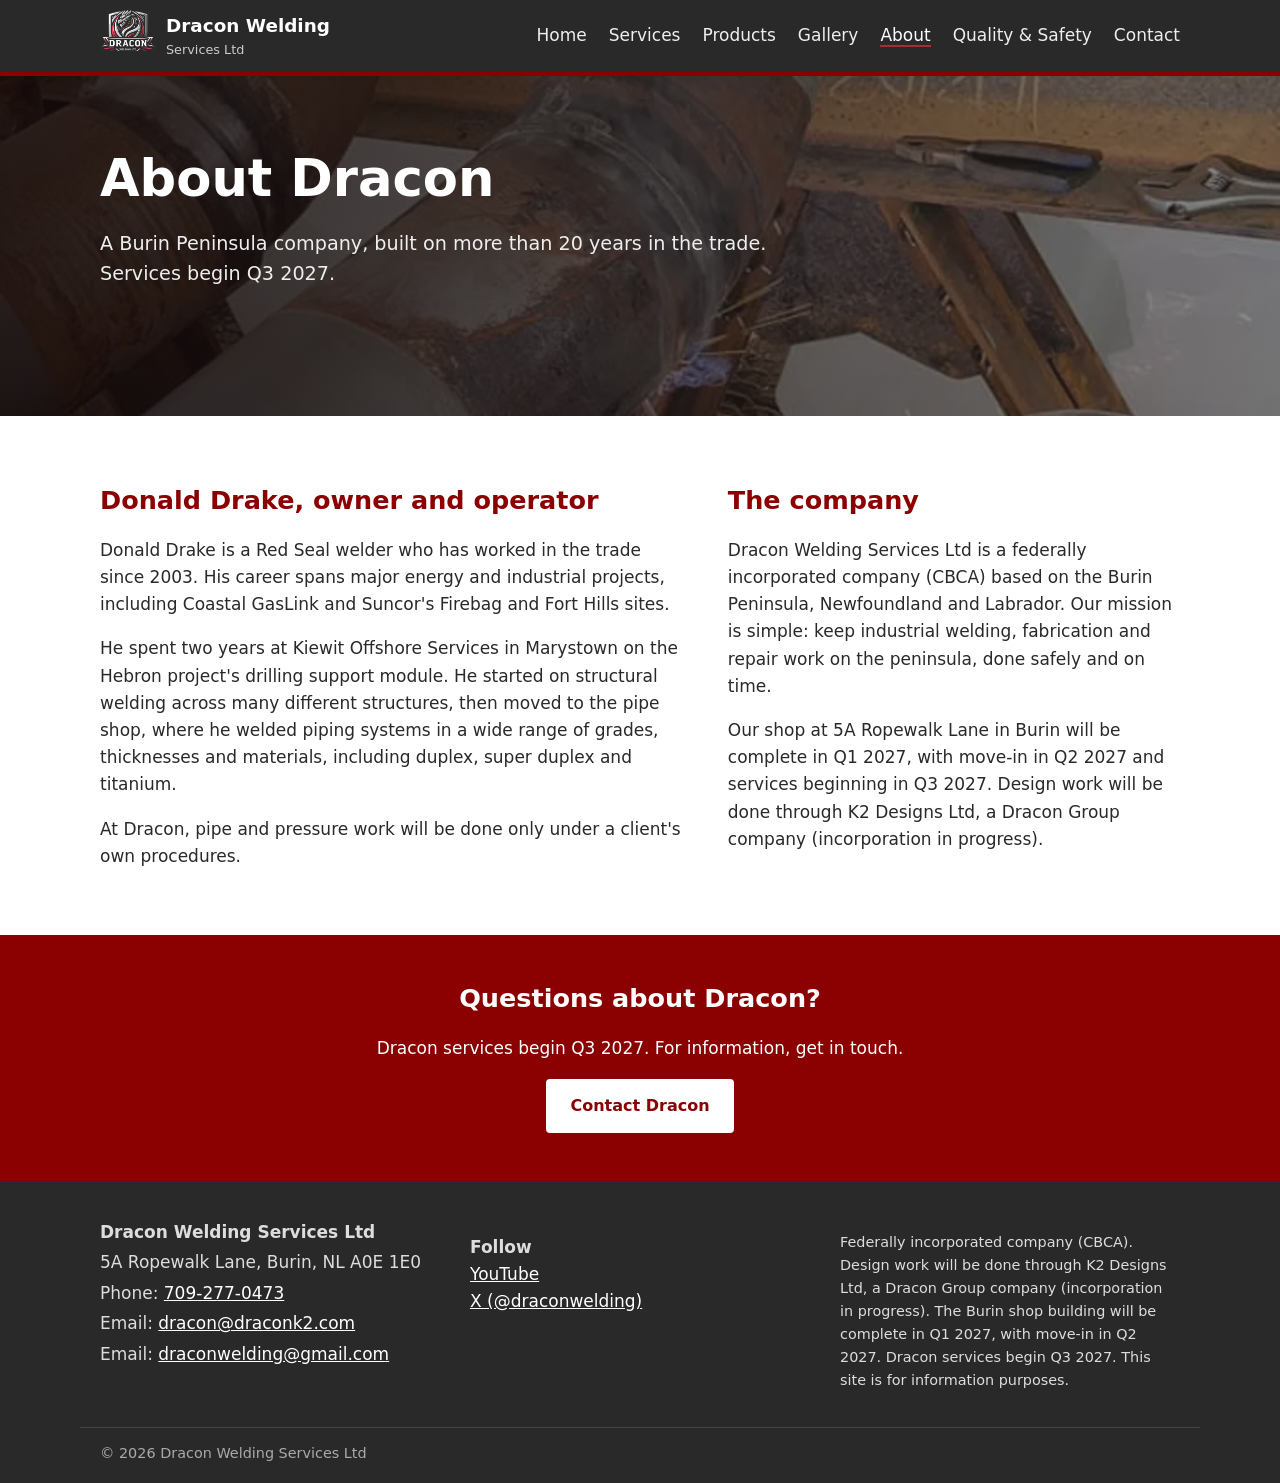
==== about.html @ 62e4a79d "Add the Dracon Welding Services website at the repository root. Place the reviewed static site files" ====
<!doctype html><html lang="en-CA"><head><meta charset="utf-8"><meta name="viewport" content="width=device-width,initial-scale=1">
<title>About Donald Drake | Dracon Welding Services Ltd</title><meta name="description" content="Dracon Welding Services Ltd is owned and operated by Donald Drake, a Red Seal welder with 20+ years of oil and gas, offshore and industrial experience."><link rel="canonical" href="https://draconk2.com/about.html">
<meta property="og:type" content="website"><meta property="og:site_name" content="Dracon Welding Services Ltd"><meta property="og:title" content="About Donald Drake | Dracon Welding Services Ltd"><meta property="og:description" content="Dracon Welding Services Ltd is owned and operated by Donald Drake, a Red Seal welder with 20+ years of oil and gas, offshore and industrial experience."><meta property="og:url" content="https://draconk2.com/about.html"><meta property="og:image" content="https://draconk2.com/assets/og-image.png"><meta name="twitter:card" content="summary_large_image">
<link rel="icon" href="favicon.ico" sizes="any"><link rel="icon" type="image/png" sizes="32x32" href="favicon-32.png"><link rel="apple-touch-icon" href="apple-touch-icon.png"><meta name="theme-color" content="#8b0000">
<link rel="stylesheet" href="assets/style.css"></head><body>
<a class="skip" href="#main">Skip to content</a>
<header class="site"><div class="wrap hdr"><a class="brand" href="index.html"><img src="assets/dracon-logo.png" alt="Dracon Welding Services logo" width="56" height="53"><span>Dracon Welding<small>Services Ltd</small></span></a>
<button class="menu" aria-expanded="false" aria-controls="nav">Menu</button><nav id="nav"><a href="index.html">Home</a><a href="services.html">Services</a><a href="products.html">Products</a><a href="gallery.html">Gallery</a><a href="about.html" aria-current="page">About</a><a href="quality-safety.html">Quality &amp; Safety</a><a href="contact.html">Contact</a></nav></div></header>
<main id="main"><section class="hero photo" style="background-image:linear-gradient(90deg,rgba(20,10,10,.88),rgba(41,41,41,.55)),url(assets/img/hero-about.webp)"><div class="wrap"><h1>About Dracon</h1><p class="lead">A Burin Peninsula company, built on more than 20 years in the trade. Services begin Q3 2027.</p></div></section><section class="wrap split"><div><h2>Donald Drake, owner and operator</h2>
<p>Donald Drake is a Red Seal welder who has worked in the trade since 2003. His career spans major energy and industrial projects, including Coastal GasLink and Suncor's Firebag and Fort Hills sites.</p>
<p>He spent two years at Kiewit Offshore Services in Marystown on the Hebron project's drilling support module. He started on structural welding across many different structures, then moved to the pipe shop, where he welded piping systems in a wide range of grades, thicknesses and materials, including duplex, super duplex and titanium.</p>
<p>At Dracon, pipe and pressure work will be done only under a client's own procedures.</p></div>
<div><h2>The company</h2><p>Dracon Welding Services Ltd is a federally incorporated company (CBCA) based on the Burin Peninsula, Newfoundland and Labrador. Our mission is simple: keep industrial welding, fabrication and repair work on the peninsula, done safely and on time.</p>
<p>Our shop at 5A Ropewalk Lane in Burin will be complete in Q1 2027, with move-in in Q2 2027 and services beginning in Q3 2027. Design work will be done through K2 Designs Ltd, a Dracon Group company (incorporation in progress).</p></div></section><section class="cta"><div class="wrap"><h2>Questions about Dracon?</h2><p>Dracon services begin Q3 2027. For information, get in touch.</p><a class="btn light" href="contact.html">Contact Dracon</a></div></section></main>
<footer class="site"><div class="wrap fgrid"><div><address class="cblock"><strong>Dracon Welding Services Ltd</strong><br>
5A Ropewalk Lane, Burin, NL A0E 1E0<br>
Phone: <a href="tel:+17092770473">709-277-0473</a><br>
Email: <a href="mailto:dracon@draconk2.com">dracon@draconk2.com</a><br>
Email: <a href="mailto:draconwelding@gmail.com">draconwelding@gmail.com</a></address></div><div><p><strong>Follow</strong><br><a href="https://www.youtube.com/@draconwelding" rel="noopener">YouTube</a><br><a href="https://x.com/draconwelding" rel="noopener">X (@draconwelding)</a></p></div>
<div><p class="small">Federally incorporated company (CBCA). Design work will be done through K2 Designs Ltd, a Dracon Group company (incorporation in progress). The Burin shop building will be complete in Q1 2027, with move-in in Q2 2027. Dracon services begin Q3 2027. This site is for information purposes.</p></div></div>
<div class="wrap small copy">&copy; 2026 Dracon Welding Services Ltd</div></footer>
<script>const b=document.querySelector('.menu'),n=document.getElementById('nav');b.onclick=()=>{const o=n.classList.toggle('open');b.setAttribute('aria-expanded',o)};</script>
</body></html>
---- assets/style.css ----
:root{--red:#8b0000;--red2:#a13030;--ink:#292929;--tint:#fbf3f3;--grey:#555757;--line:#e4dcdc}
*{box-sizing:border-box}html{scroll-behavior:smooth}
body{margin:0;font:17px/1.6 system-ui,-apple-system,"Segoe UI",Roboto,Helvetica,Arial,sans-serif;color:var(--ink);background:#fff}
a{color:var(--red)}h1,h2,h3{line-height:1.2;color:var(--red)}h1{font-size:clamp(2rem,5vw,3.2rem);margin:0 0 .5rem;color:#fff}
.wrap{max-width:1120px;margin:0 auto;padding:0 20px}.skip{position:absolute;left:-999px}.skip:focus{left:10px;top:10px;background:#fff;padding:8px;z-index:9}
header.site{background:var(--ink);position:sticky;top:0;z-index:5;border-bottom:4px solid var(--red)}
.hdr{display:flex;align-items:center;justify-content:space-between;min-height:72px}
.brand{display:flex;align-items:center;gap:10px;color:#fff;text-decoration:none;font-weight:700;font-size:1.15rem}.brand small{display:block;font-weight:400;font-size:.8rem;color:#ccc}
nav a{color:#eee;text-decoration:none;margin-left:22px;font-weight:500}nav a:hover,nav a[aria-current]{color:#fff;border-bottom:2px solid var(--red2)}
.menu{display:none;background:none;border:1px solid #888;color:#fff;padding:6px 12px;border-radius:4px;font:inherit}
.hero{background:linear-gradient(135deg,#1e1e1e 0%,#292929 55%,var(--red) 140%);color:#eee;padding:72px 0 64px}
.lead{font-size:1.2rem;max-width:720px}.btns{margin-top:28px;display:flex;gap:12px;flex-wrap:wrap}
.btn{display:inline-block;background:var(--red);color:#fff;padding:12px 22px;border-radius:4px;text-decoration:none;font-weight:600;border:2px solid var(--red);cursor:pointer;font-size:1rem}
.btn:hover{background:var(--red2)}.btn.ghost{background:transparent;border-color:#bbb}.btn.light{background:#fff;color:var(--red);border-color:#fff}
section{padding:48px 0}.wrap>section,.wrap.split{padding:48px 20px}
.split{display:grid;grid-template-columns:1.3fr 1fr;gap:40px}
.facts{display:grid;gap:14px;align-content:start}.facts div{background:var(--tint);border-left:5px solid var(--red);padding:16px 18px}.facts b{display:block;font-size:1.6rem;color:var(--red)}
.band{background:var(--tint)}
.cards{display:grid;grid-template-columns:repeat(auto-fit,minmax(250px,1fr));gap:20px;margin:20px 0}
.card{background:#fff;border:1px solid var(--line);border-top:4px solid var(--red);padding:20px 22px;border-radius:4px}.card h3{margin-top:0}
.note{background:var(--tint);border:1px solid #e6c9c9;padding:14px 18px;border-radius:4px}
.cta{background:var(--red);color:#fff;text-align:center}.cta h2{color:#fff;margin-top:0}
.cblock{font-style:normal;line-height:1.8}
.form{background:var(--tint);padding:24px;border-radius:4px}.form h2{margin-top:0}
.form label{display:block;margin-bottom:14px;font-weight:600}.form input,.form select,.form textarea{display:block;width:100%;margin-top:4px;padding:10px;border:1px solid #c9bcbc;border-radius:4px;font:inherit;background:#fff}
footer.site{background:var(--ink);color:#ddd;padding:36px 0 18px}footer a{color:#fff}
.fgrid{display:grid;grid-template-columns:repeat(3,1fr);gap:30px}.small{font-size:.9rem}.copy{border-top:1px solid #444;margin-top:20px;padding-top:14px;color:#aaa}
@media(max-width:820px){.menu{display:block}nav{display:none;position:absolute;top:76px;left:0;right:0;background:var(--ink);padding:10px 20px}nav.open{display:block}nav a{display:block;margin:0;padding:10px 0}.split,.fgrid{grid-template-columns:1fr}.hero{padding:48px 0}}

.hero.photo{background-size:cover;background-position:center;min-height:340px;display:flex;align-items:center}
.cards.prod .card img{width:100%;height:220px;object-fit:cover;border-radius:6px;display:block;margin-bottom:.8rem;background:#eee}
.noimg{height:220px;border-radius:6px;background:var(--tint);border:1px dashed var(--line);display:flex;flex-direction:column;align-items:center;justify-content:center;gap:.4rem;margin-bottom:.8rem;color:var(--grey)}
.noimg img{width:90px!important;height:auto!important;object-fit:contain!important;background:none!important;margin:0!important}
.gallery{display:grid;grid-template-columns:repeat(auto-fill,minmax(250px,1fr));gap:1rem;margin:2rem 0}
.gallery figure{margin:0;background:#fff;border:1px solid var(--line);border-radius:8px;overflow:hidden}
.gallery img{width:100%;height:280px;object-fit:cover;display:block}
.gallery figcaption{padding:.6rem .8rem;font-size:.92rem;color:var(--ink)}
.hero.photo>.wrap{width:100%}
.hero.photo{display:block}

.notice{background:#ffe9a8;color:#3a2a00;font-weight:600;text-align:center;padding:.55rem 0;font-size:.95rem;border-bottom:1px solid #e6c65c}
.pf{margin:0 0 .8rem;position:relative}.pf img{margin:0!important}
.pf figcaption{position:absolute;left:.5rem;top:.5rem;background:rgba(20,10,10,.8);color:#fff;font-size:.75rem;padding:.15rem .45rem;border-radius:4px}
.cards.prod .d{font-size:.95rem}.models{padding-left:1.1rem;margin:.6rem 0 0}.models li{margin:.15rem 0}
.inds{display:inline-block;background:#8b0000;color:#fff;font-size:.75rem;font-weight:600;letter-spacing:.05em;text-transform:uppercase;padding:.2rem .55rem;border-radius:4px;margin:0 0 .8rem}
.catbtn{margin:10px 0 0}.catbtn .btn{padding:8px 14px;font-size:.92rem}
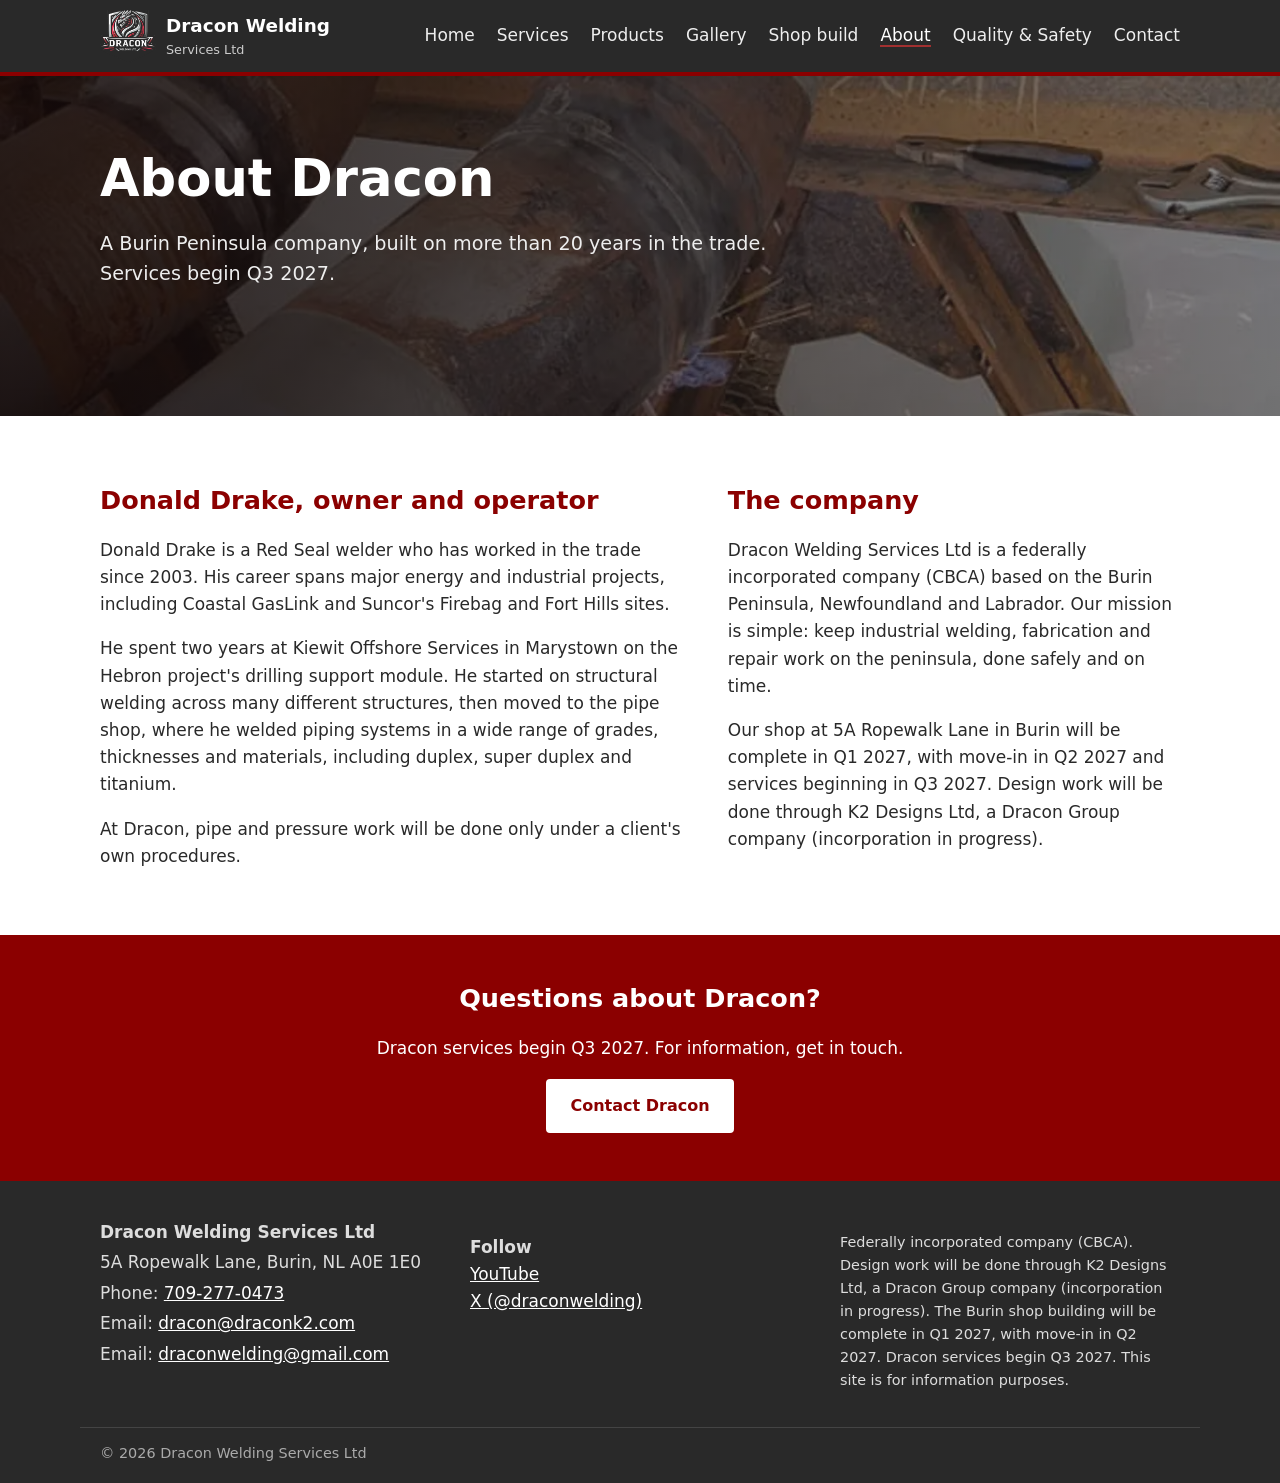
==== commit f0b5b8a1: "Add Shop build page and nav link Co-authored-by: draconwelding-del <draconwelding-del@users.noreply." ====
--- a/about.html
+++ b/about.html
@@ -5,7 +5,7 @@
 <link rel="stylesheet" href="assets/style.css"></head><body>
 <a class="skip" href="#main">Skip to content</a>
 <header class="site"><div class="wrap hdr"><a class="brand" href="index.html"><img src="assets/dracon-logo.png" alt="Dracon Welding Services logo" width="56" height="53"><span>Dracon Welding<small>Services Ltd</small></span></a>
-<button class="menu" aria-expanded="false" aria-controls="nav">Menu</button><nav id="nav"><a href="index.html">Home</a><a href="services.html">Services</a><a href="products.html">Products</a><a href="gallery.html">Gallery</a><a href="about.html" aria-current="page">About</a><a href="quality-safety.html">Quality &amp; Safety</a><a href="contact.html">Contact</a></nav></div></header>
+<button class="menu" aria-expanded="false" aria-controls="nav">Menu</button><nav id="nav"><a href="index.html">Home</a><a href="services.html">Services</a><a href="products.html">Products</a><a href="gallery.html">Gallery</a><a href="shop.html">Shop build</a><a href="about.html" aria-current="page">About</a><a href="quality-safety.html">Quality &amp; Safety</a><a href="contact.html">Contact</a></nav></div></header>
 <main id="main"><section class="hero photo" style="background-image:linear-gradient(90deg,rgba(20,10,10,.88),rgba(41,41,41,.55)),url(assets/img/hero-about.webp)"><div class="wrap"><h1>About Dracon</h1><p class="lead">A Burin Peninsula company, built on more than 20 years in the trade. Services begin Q3 2027.</p></div></section><section class="wrap split"><div><h2>Donald Drake, owner and operator</h2>
 <p>Donald Drake is a Red Seal welder who has worked in the trade since 2003. His career spans major energy and industrial projects, including Coastal GasLink and Suncor's Firebag and Fort Hills sites.</p>
 <p>He spent two years at Kiewit Offshore Services in Marystown on the Hebron project's drilling support module. He started on structural welding across many different structures, then moved to the pipe shop, where he welded piping systems in a wide range of grades, thicknesses and materials, including duplex, super duplex and titanium.</p>
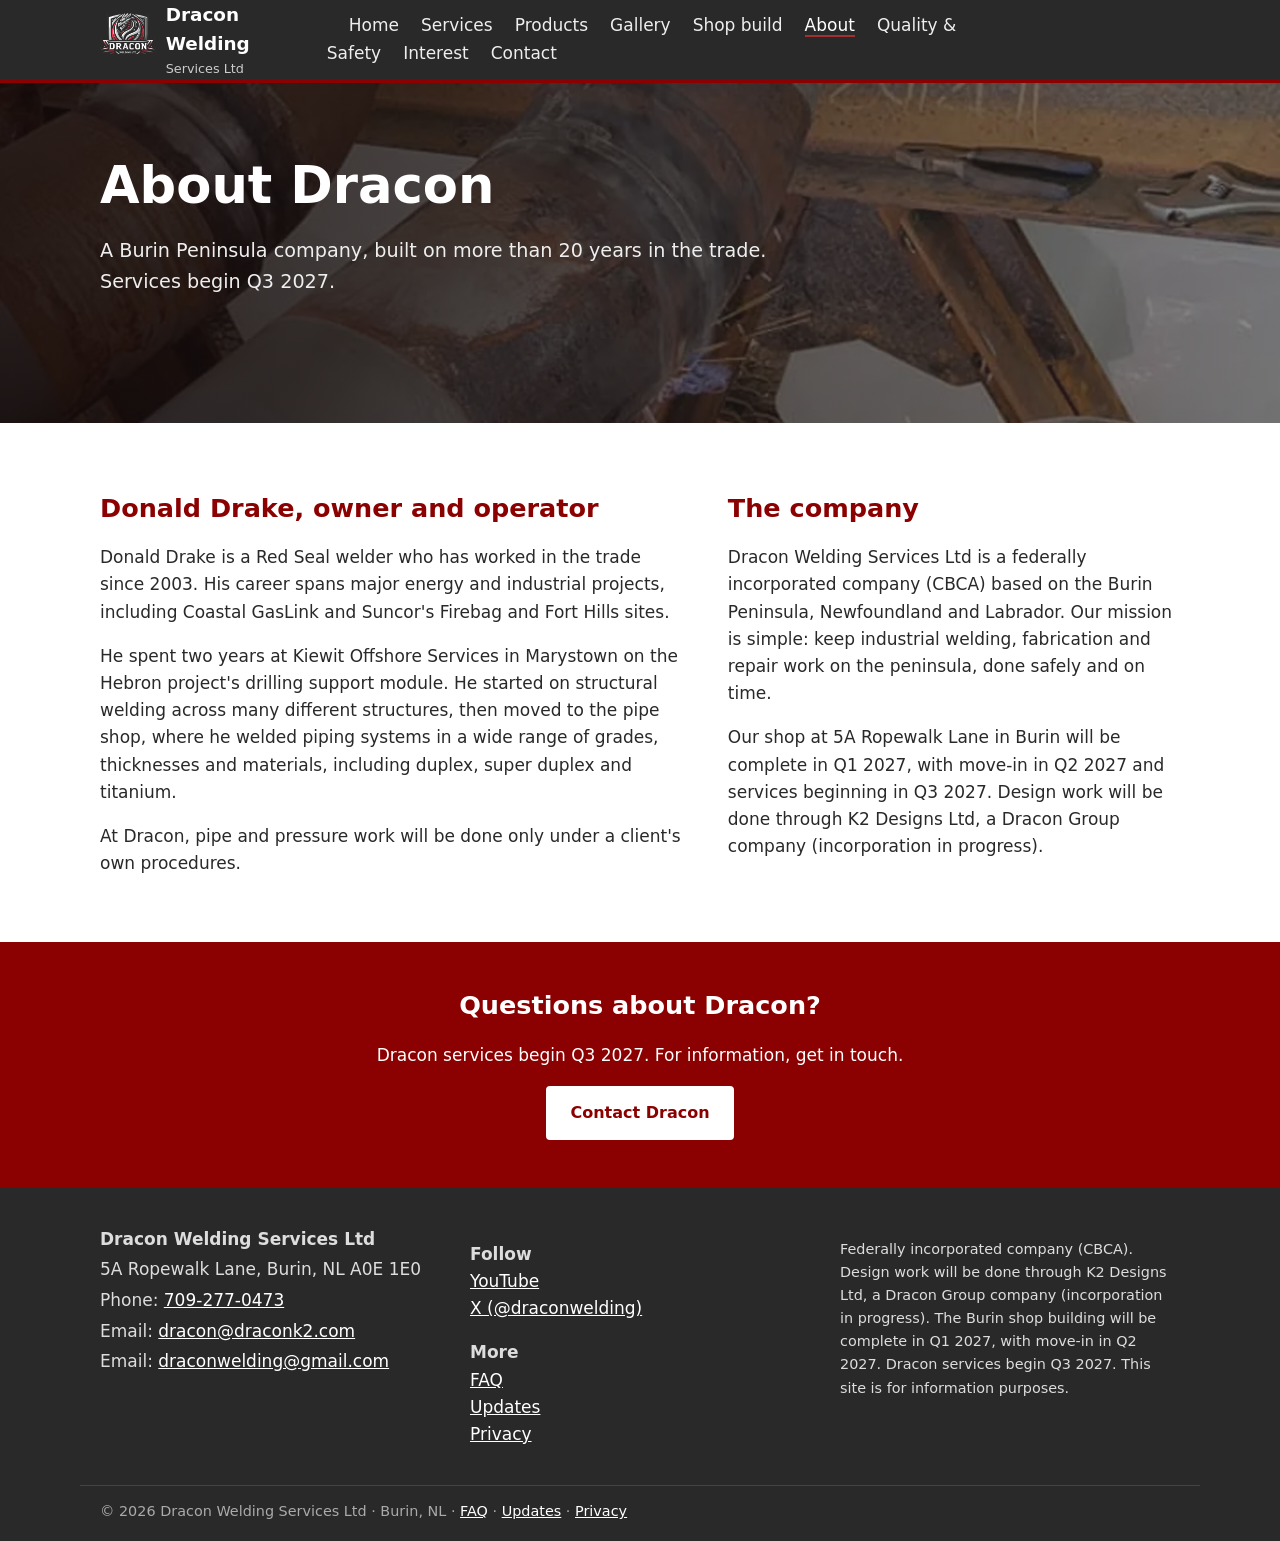
==== commit d68c605c: "Add Interest, FAQ, Updates and Privacy pages; footer, SEO tags Co-authored-by: draconwelding-del <dr" ====
--- a/about.html
+++ b/about.html
@@ -1,11 +1,11 @@
 <!doctype html><html lang="en-CA"><head><meta charset="utf-8"><meta name="viewport" content="width=device-width,initial-scale=1">
 <title>About Donald Drake | Dracon Welding Services Ltd</title><meta name="description" content="Dracon Welding Services Ltd is owned and operated by Donald Drake, a Red Seal welder with 20+ years of oil and gas, offshore and industrial experience."><link rel="canonical" href="https://draconk2.com/about.html">
-<meta property="og:type" content="website"><meta property="og:site_name" content="Dracon Welding Services Ltd"><meta property="og:title" content="About Donald Drake | Dracon Welding Services Ltd"><meta property="og:description" content="Dracon Welding Services Ltd is owned and operated by Donald Drake, a Red Seal welder with 20+ years of oil and gas, offshore and industrial experience."><meta property="og:url" content="https://draconk2.com/about.html"><meta property="og:image" content="https://draconk2.com/assets/og-image.png"><meta name="twitter:card" content="summary_large_image">
+<meta property="og:type" content="website"><meta property="og:site_name" content="Dracon Welding Services Ltd"><meta property="og:title" content="About Donald Drake | Dracon Welding Services Ltd"><meta property="og:description" content="Dracon Welding Services Ltd is owned and operated by Donald Drake, a Red Seal welder with 20+ years of oil and gas, offshore and industrial experience."><meta property="og:url" content="https://draconk2.com/about.html"><meta property="og:image" content="https://draconk2.com/assets/og-image.png"><meta property="og:image:width" content="1200"><meta property="og:image:height" content="630"><meta name="twitter:card" content="summary_large_image"><meta name="twitter:title" content="About Donald Drake | Dracon Welding Services Ltd"><meta name="twitter:description" content="Dracon Welding Services Ltd is owned and operated by Donald Drake, a Red Seal welder with 20+ years of oil and gas, offshore and industrial experience."><meta name="twitter:image" content="https://draconk2.com/assets/og-image.png">
 <link rel="icon" href="favicon.ico" sizes="any"><link rel="icon" type="image/png" sizes="32x32" href="favicon-32.png"><link rel="apple-touch-icon" href="apple-touch-icon.png"><meta name="theme-color" content="#8b0000">
 <link rel="stylesheet" href="assets/style.css"></head><body>
 <a class="skip" href="#main">Skip to content</a>
 <header class="site"><div class="wrap hdr"><a class="brand" href="index.html"><img src="assets/dracon-logo.png" alt="Dracon Welding Services logo" width="56" height="53"><span>Dracon Welding<small>Services Ltd</small></span></a>
-<button class="menu" aria-expanded="false" aria-controls="nav">Menu</button><nav id="nav"><a href="index.html">Home</a><a href="services.html">Services</a><a href="products.html">Products</a><a href="gallery.html">Gallery</a><a href="shop.html">Shop build</a><a href="about.html" aria-current="page">About</a><a href="quality-safety.html">Quality &amp; Safety</a><a href="contact.html">Contact</a></nav></div></header>
+<button class="menu" aria-expanded="false" aria-controls="nav">Menu</button><nav id="nav"><a href="index.html">Home</a><a href="services.html">Services</a><a href="products.html">Products</a><a href="gallery.html">Gallery</a><a href="shop.html">Shop build</a><a href="about.html" aria-current="page">About</a><a href="quality-safety.html">Quality &amp; Safety</a><a href="interest.html">Interest</a><a href="contact.html">Contact</a></nav></div></header>
 <main id="main"><section class="hero photo" style="background-image:linear-gradient(90deg,rgba(20,10,10,.88),rgba(41,41,41,.55)),url(assets/img/hero-about.webp)"><div class="wrap"><h1>About Dracon</h1><p class="lead">A Burin Peninsula company, built on more than 20 years in the trade. Services begin Q3 2027.</p></div></section><section class="wrap split"><div><h2>Donald Drake, owner and operator</h2>
 <p>Donald Drake is a Red Seal welder who has worked in the trade since 2003. His career spans major energy and industrial projects, including Coastal GasLink and Suncor's Firebag and Fort Hills sites.</p>
 <p>He spent two years at Kiewit Offshore Services in Marystown on the Hebron project's drilling support module. He started on structural welding across many different structures, then moved to the pipe shop, where he welded piping systems in a wide range of grades, thicknesses and materials, including duplex, super duplex and titanium.</p>
@@ -16,8 +16,8 @@
 5A Ropewalk Lane, Burin, NL A0E 1E0<br>
 Phone: <a href="tel:+17092770473">709-277-0473</a><br>
 Email: <a href="mailto:dracon@draconk2.com">dracon@draconk2.com</a><br>
-Email: <a href="mailto:draconwelding@gmail.com">draconwelding@gmail.com</a></address></div><div><p><strong>Follow</strong><br><a href="https://www.youtube.com/@draconwelding" rel="noopener">YouTube</a><br><a href="https://x.com/draconwelding" rel="noopener">X (@draconwelding)</a></p></div>
+Email: <a href="mailto:draconwelding@gmail.com">draconwelding@gmail.com</a></address></div><div><p><strong>Follow</strong><br><a href="https://www.youtube.com/@draconwelding" rel="noopener">YouTube</a><br><a href="https://x.com/draconwelding" rel="noopener">X (@draconwelding)</a></p><p><strong>More</strong><br><a href="faq.html">FAQ</a><br><a href="updates.html">Updates</a><br><a href="privacy.html">Privacy</a></p></div>
 <div><p class="small">Federally incorporated company (CBCA). Design work will be done through K2 Designs Ltd, a Dracon Group company (incorporation in progress). The Burin shop building will be complete in Q1 2027, with move-in in Q2 2027. Dracon services begin Q3 2027. This site is for information purposes.</p></div></div>
-<div class="wrap small copy">&copy; 2026 Dracon Welding Services Ltd</div></footer>
+<div class="wrap small copy">&copy; 2026 Dracon Welding Services Ltd &middot; Burin, NL &middot; <a href="faq.html">FAQ</a> &middot; <a href="updates.html">Updates</a> &middot; <a href="privacy.html">Privacy</a></div></footer>
 <script>const b=document.querySelector('.menu'),n=document.getElementById('nav');b.onclick=()=>{const o=n.classList.toggle('open');b.setAttribute('aria-expanded',o)};</script>
 </body></html>
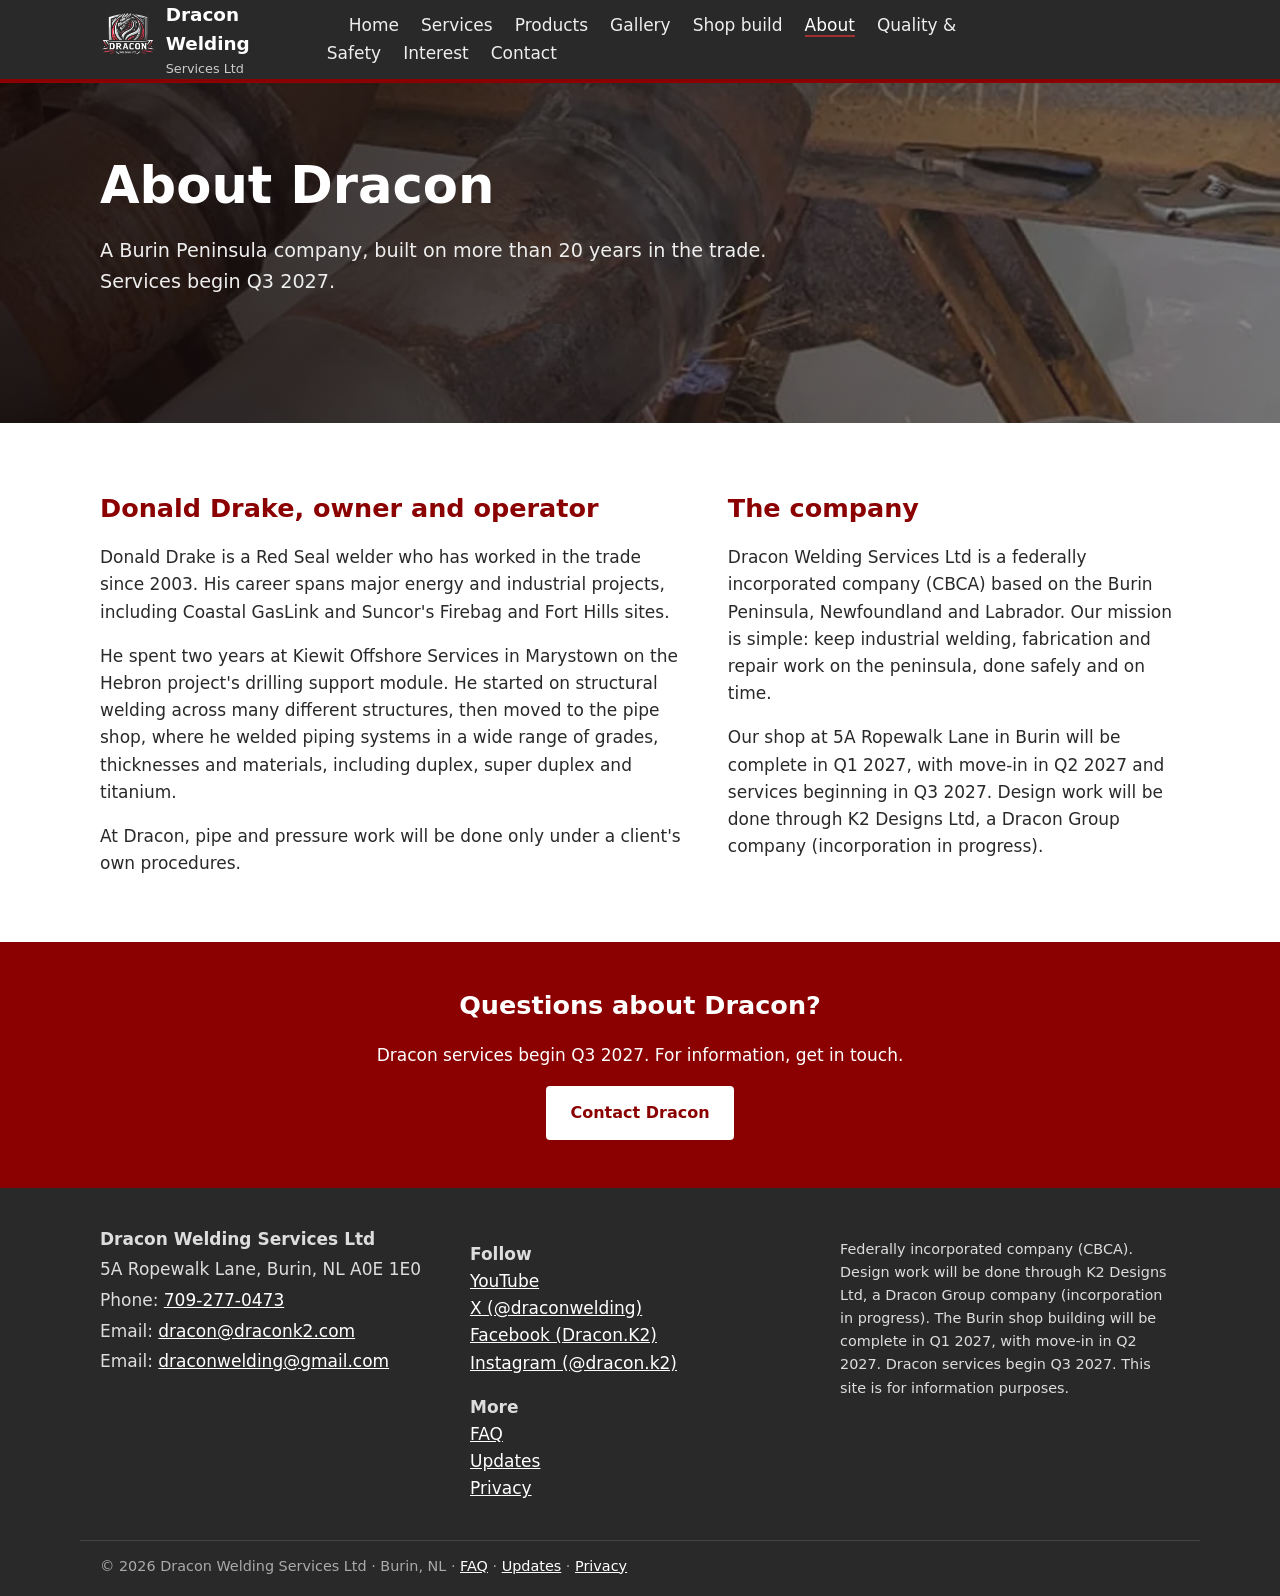
==== commit b26c76d6: "Add Facebook (Dracon.K2) and Instagram (@dracon.k2) links Co-authored-by: draconwelding-del <draconw" ====
--- a/about.html
+++ b/about.html
@@ -16,7 +16,7 @@
 5A Ropewalk Lane, Burin, NL A0E 1E0<br>
 Phone: <a href="tel:+17092770473">709-277-0473</a><br>
 Email: <a href="mailto:dracon@draconk2.com">dracon@draconk2.com</a><br>
-Email: <a href="mailto:draconwelding@gmail.com">draconwelding@gmail.com</a></address></div><div><p><strong>Follow</strong><br><a href="https://www.youtube.com/@draconwelding" rel="noopener">YouTube</a><br><a href="https://x.com/draconwelding" rel="noopener">X (@draconwelding)</a></p><p><strong>More</strong><br><a href="faq.html">FAQ</a><br><a href="updates.html">Updates</a><br><a href="privacy.html">Privacy</a></p></div>
+Email: <a href="mailto:draconwelding@gmail.com">draconwelding@gmail.com</a></address></div><div><p><strong>Follow</strong><br><a href="https://www.youtube.com/@draconwelding" rel="noopener">YouTube</a><br><a href="https://x.com/draconwelding" rel="noopener">X (@draconwelding)</a><br><a href="https://www.facebook.com/profile.php?id=61595989337278" rel="noopener">Facebook (Dracon.K2)</a><br><a href="https://www.instagram.com/dracon.k2/" rel="noopener">Instagram (@dracon.k2)</a></p><p><strong>More</strong><br><a href="faq.html">FAQ</a><br><a href="updates.html">Updates</a><br><a href="privacy.html">Privacy</a></p></div>
 <div><p class="small">Federally incorporated company (CBCA). Design work will be done through K2 Designs Ltd, a Dracon Group company (incorporation in progress). The Burin shop building will be complete in Q1 2027, with move-in in Q2 2027. Dracon services begin Q3 2027. This site is for information purposes.</p></div></div>
 <div class="wrap small copy">&copy; 2026 Dracon Welding Services Ltd &middot; Burin, NL &middot; <a href="faq.html">FAQ</a> &middot; <a href="updates.html">Updates</a> &middot; <a href="privacy.html">Privacy</a></div></footer>
 <script>const b=document.querySelector('.menu'),n=document.getElementById('nav');b.onclick=()=>{const o=n.classList.toggle('open');b.setAttribute('aria-expanded',o)};</script>
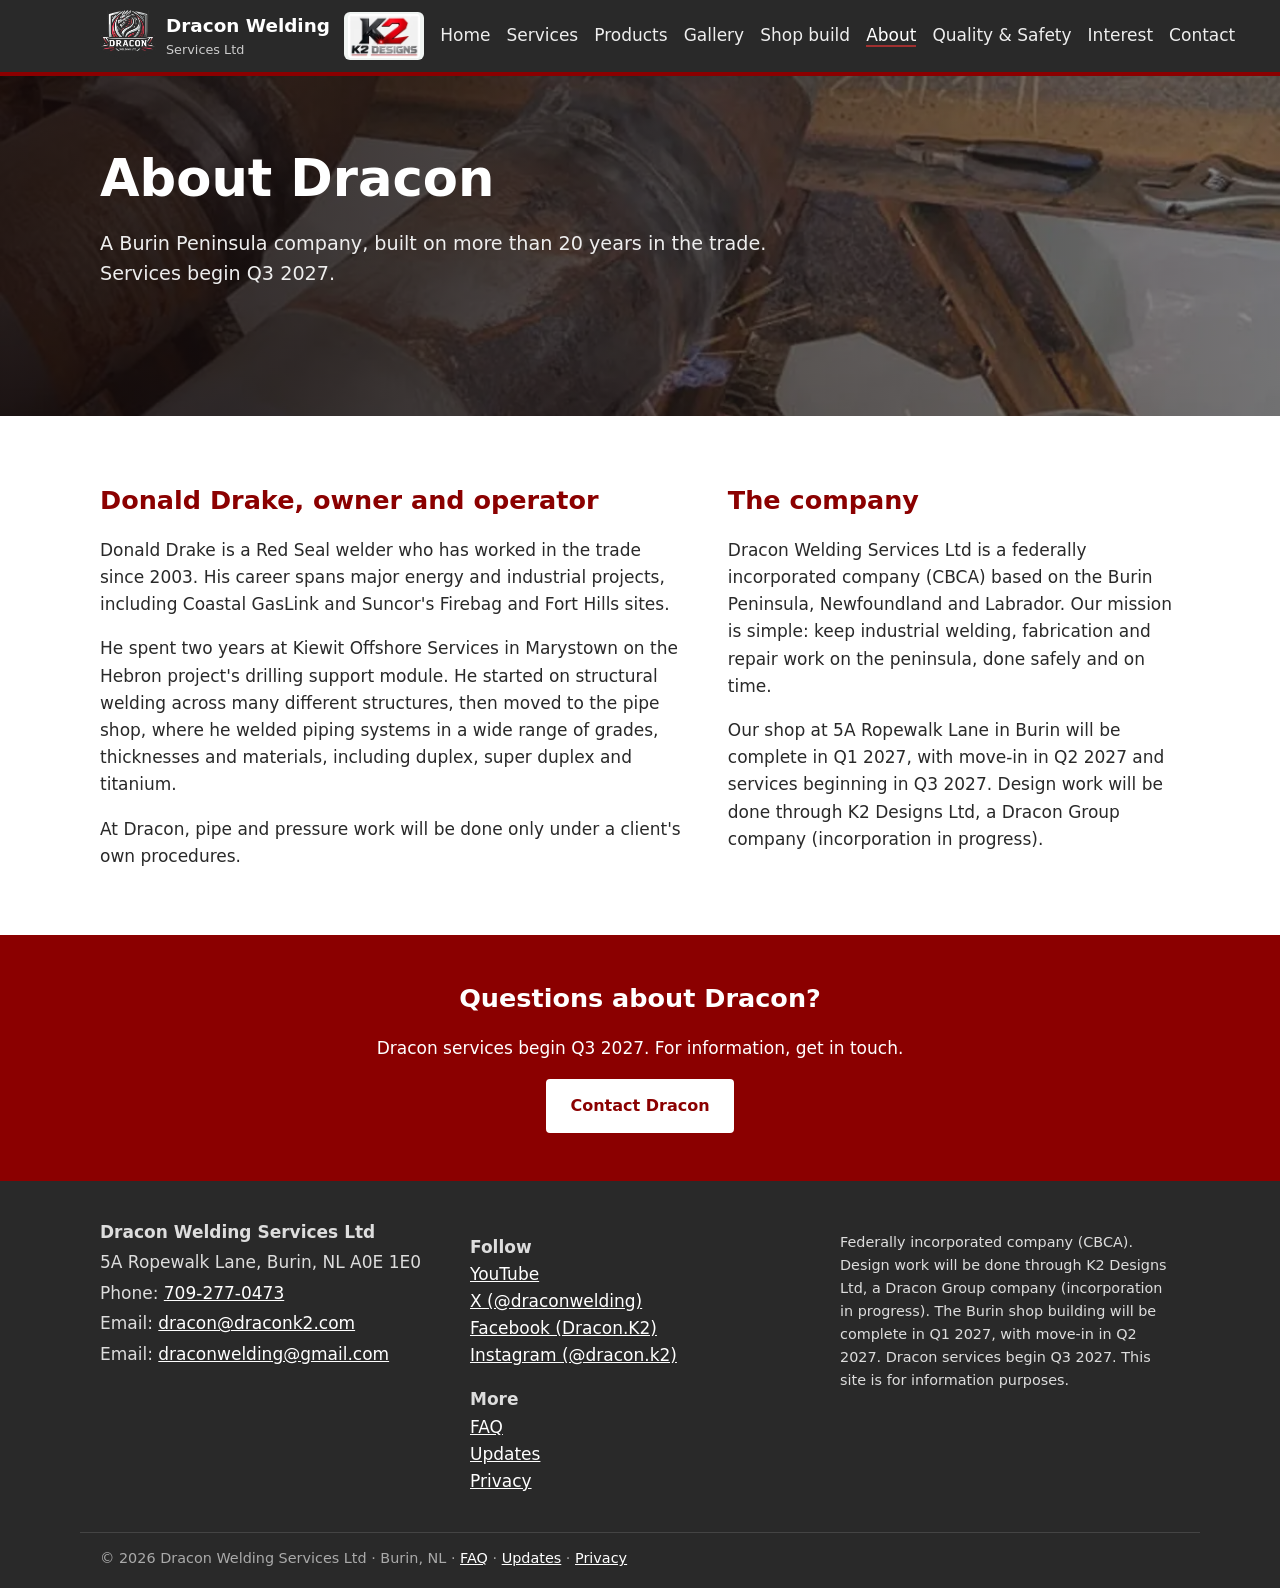
==== commit 44a0a0e9: "Add K2 Designs logo to site header; fix nav wrapping on mid-size screens Co-authored-by: draconweldi" ====
--- a/about.html
+++ b/about.html
@@ -4,7 +4,7 @@
 <link rel="icon" href="favicon.ico" sizes="any"><link rel="icon" type="image/png" sizes="32x32" href="favicon-32.png"><link rel="apple-touch-icon" href="apple-touch-icon.png"><meta name="theme-color" content="#8b0000">
 <link rel="stylesheet" href="assets/style.css"></head><body>
 <a class="skip" href="#main">Skip to content</a>
-<header class="site"><div class="wrap hdr"><a class="brand" href="index.html"><img src="assets/dracon-logo.png" alt="Dracon Welding Services logo" width="56" height="53"><span>Dracon Welding<small>Services Ltd</small></span></a>
+<header class="site"><div class="wrap hdr"><a class="brand" href="index.html"><img src="assets/dracon-logo.png" alt="Dracon Welding Services logo" width="56" height="53"><span>Dracon Welding<small>Services Ltd</small></span></a><a class="k2" href="products.html" title="K2 Designs, a Dracon Group company"><img src="assets/k2-logo.webp" alt="K2 Designs logo" width="79" height="48"></a>
 <button class="menu" aria-expanded="false" aria-controls="nav">Menu</button><nav id="nav"><a href="index.html">Home</a><a href="services.html">Services</a><a href="products.html">Products</a><a href="gallery.html">Gallery</a><a href="shop.html">Shop build</a><a href="about.html" aria-current="page">About</a><a href="quality-safety.html">Quality &amp; Safety</a><a href="interest.html">Interest</a><a href="contact.html">Contact</a></nav></div></header>
 <main id="main"><section class="hero photo" style="background-image:linear-gradient(90deg,rgba(20,10,10,.88),rgba(41,41,41,.55)),url(assets/img/hero-about.webp)"><div class="wrap"><h1>About Dracon</h1><p class="lead">A Burin Peninsula company, built on more than 20 years in the trade. Services begin Q3 2027.</p></div></section><section class="wrap split"><div><h2>Donald Drake, owner and operator</h2>
 <p>Donald Drake is a Red Seal welder who has worked in the trade since 2003. His career spans major energy and industrial projects, including Coastal GasLink and Suncor's Firebag and Fort Hills sites.</p>
@@ -20,4 +20,5 @@
 <div><p class="small">Federally incorporated company (CBCA). Design work will be done through K2 Designs Ltd, a Dracon Group company (incorporation in progress). The Burin shop building will be complete in Q1 2027, with move-in in Q2 2027. Dracon services begin Q3 2027. This site is for information purposes.</p></div></div>
 <div class="wrap small copy">&copy; 2026 Dracon Welding Services Ltd &middot; Burin, NL &middot; <a href="faq.html">FAQ</a> &middot; <a href="updates.html">Updates</a> &middot; <a href="privacy.html">Privacy</a></div></footer>
 <script>const b=document.querySelector('.menu'),n=document.getElementById('nav');b.onclick=()=>{const o=n.classList.toggle('open');b.setAttribute('aria-expanded',o)};</script>
+<!-- Cloudflare Web Analytics --><script type='module' src='https://static.cloudflareinsights.com/beacon.min.js' data-cf-beacon='{"token": "26a3435d67ae4c31940ba5db5e895312"}'></script><!-- End Cloudflare Web Analytics -->
 </body></html>
--- a/assets/style.css
+++ b/assets/style.css
@@ -44,3 +44,6 @@
 .cards.prod .d{font-size:.95rem}.models{padding-left:1.1rem;margin:.6rem 0 0}.models li{margin:.15rem 0}
 .inds{display:inline-block;background:#8b0000;color:#fff;font-size:.75rem;font-weight:600;letter-spacing:.05em;text-transform:uppercase;padding:.2rem .55rem;border-radius:4px;margin:0 0 .8rem}
 .catbtn{margin:10px 0 0}.catbtn .btn{padding:8px 14px;font-size:.92rem}
+
+.hdr .k2{margin-left:14px;margin-right:auto;display:flex;align-items:center}.hdr .k2 img{height:48px;width:auto;background:#f0f4f2;border-radius:6px;padding:2px 4px}@media(max-width:820px){.hdr .k2 img{height:38px}}
+.brand span{white-space:nowrap}nav a{white-space:nowrap;margin-left:16px}@media(max-width:1180px){.menu{display:block}nav{display:none;position:absolute;top:76px;left:0;right:0;background:var(--ink);padding:10px 20px}nav.open{display:block}nav a{display:block;margin:0;padding:10px 0}}
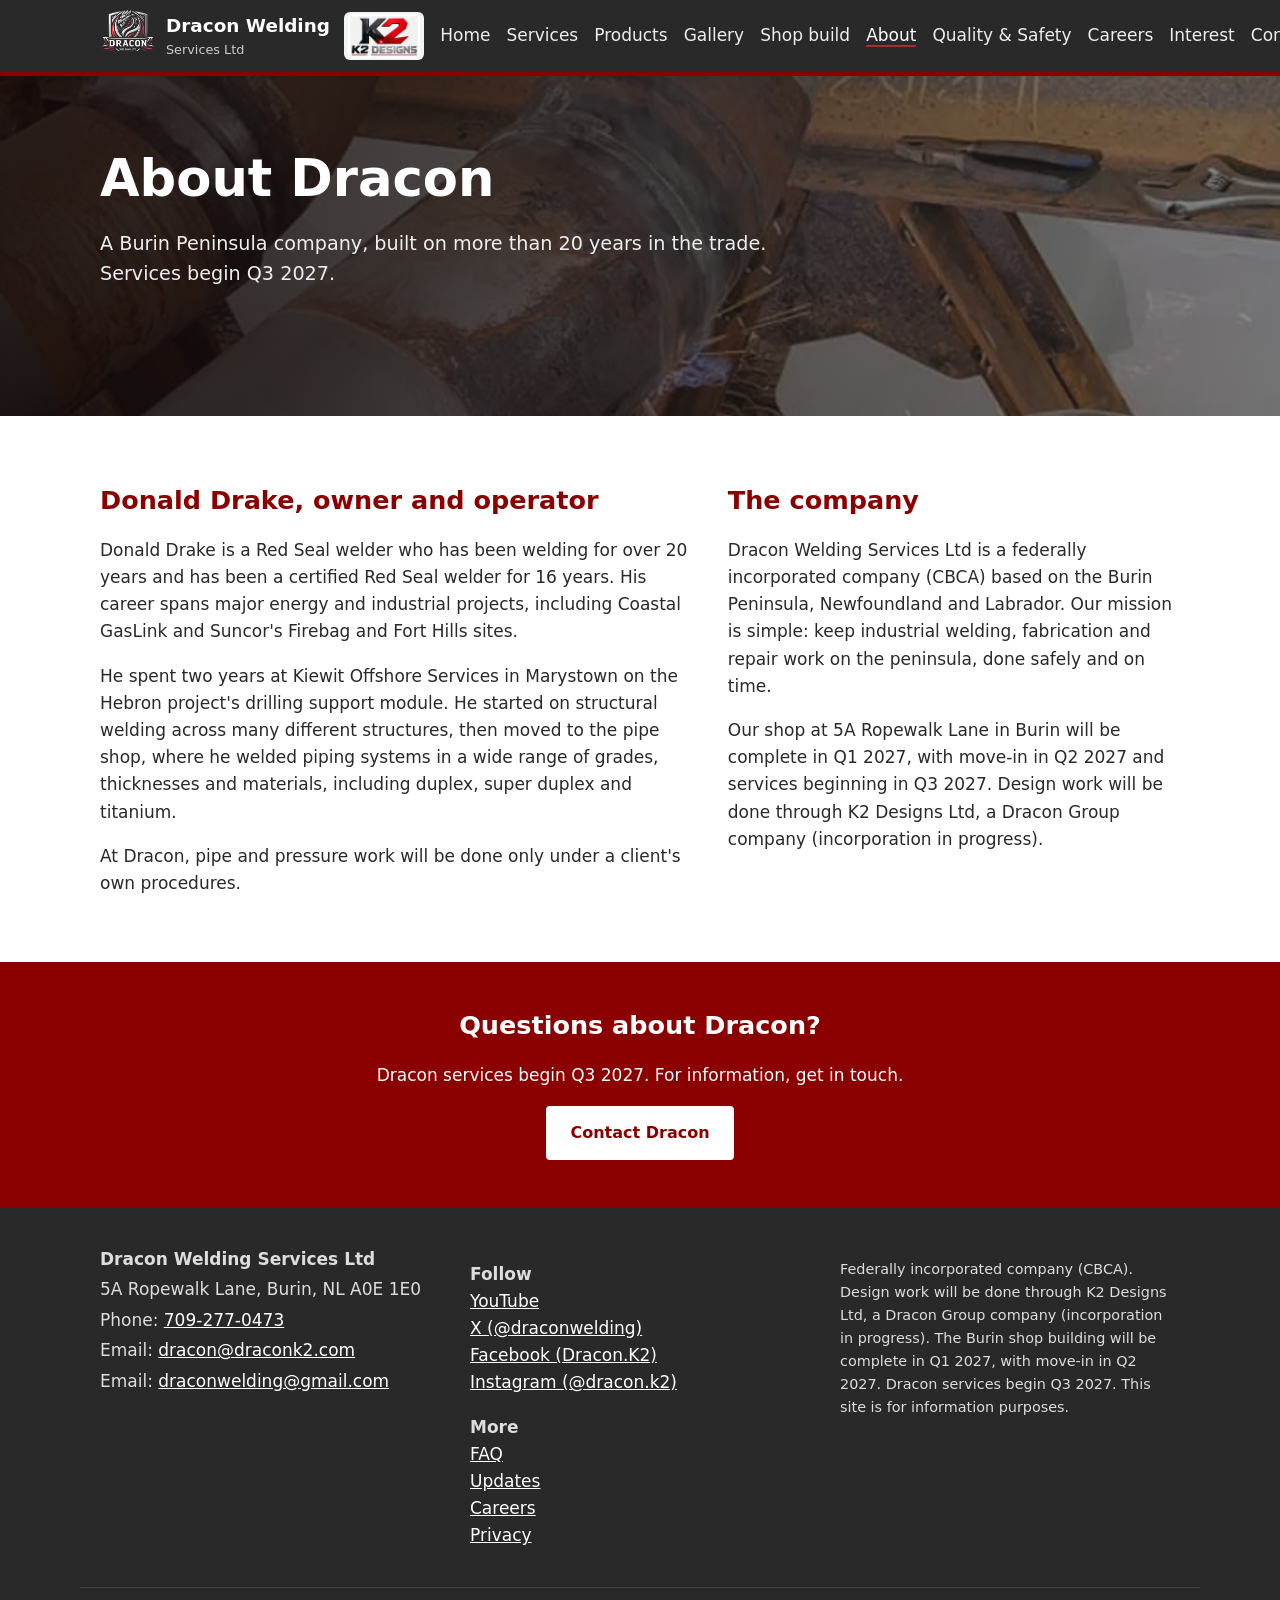
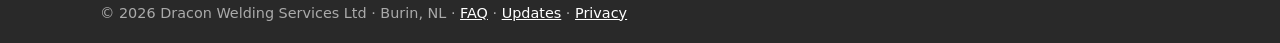
==== commit 8022f82c: "Add Careers page and update About wording. Publish the prebuilt static pages, including a new Career" ====
--- a/about.html
+++ b/about.html
@@ -5,9 +5,9 @@
 <link rel="stylesheet" href="assets/style.css"></head><body>
 <a class="skip" href="#main">Skip to content</a>
 <header class="site"><div class="wrap hdr"><a class="brand" href="index.html"><img src="assets/dracon-logo.png" alt="Dracon Welding Services logo" width="56" height="53"><span>Dracon Welding<small>Services Ltd</small></span></a><a class="k2" href="products.html" title="K2 Designs, a Dracon Group company"><img src="assets/k2-logo.webp" alt="K2 Designs logo" width="79" height="48"></a>
-<button class="menu" aria-expanded="false" aria-controls="nav">Menu</button><nav id="nav"><a href="index.html">Home</a><a href="services.html">Services</a><a href="products.html">Products</a><a href="gallery.html">Gallery</a><a href="shop.html">Shop build</a><a href="about.html" aria-current="page">About</a><a href="quality-safety.html">Quality &amp; Safety</a><a href="interest.html">Interest</a><a href="contact.html">Contact</a></nav></div></header>
+<button class="menu" aria-expanded="false" aria-controls="nav">Menu</button><nav id="nav"><a href="index.html">Home</a><a href="services.html">Services</a><a href="products.html">Products</a><a href="gallery.html">Gallery</a><a href="shop.html">Shop build</a><a href="about.html" aria-current="page">About</a><a href="quality-safety.html">Quality &amp; Safety</a><a href="careers.html">Careers</a><a href="interest.html">Interest</a><a href="contact.html">Contact</a></nav></div></header>
 <main id="main"><section class="hero photo" style="background-image:linear-gradient(90deg,rgba(20,10,10,.88),rgba(41,41,41,.55)),url(assets/img/hero-about.webp)"><div class="wrap"><h1>About Dracon</h1><p class="lead">A Burin Peninsula company, built on more than 20 years in the trade. Services begin Q3 2027.</p></div></section><section class="wrap split"><div><h2>Donald Drake, owner and operator</h2>
-<p>Donald Drake is a Red Seal welder who has worked in the trade since 2003. His career spans major energy and industrial projects, including Coastal GasLink and Suncor's Firebag and Fort Hills sites.</p>
+<p>Donald Drake is a Red Seal welder who has been welding for over 20 years and has been a certified Red Seal welder for 16 years. His career spans major energy and industrial projects, including Coastal GasLink and Suncor's Firebag and Fort Hills sites.</p>
 <p>He spent two years at Kiewit Offshore Services in Marystown on the Hebron project's drilling support module. He started on structural welding across many different structures, then moved to the pipe shop, where he welded piping systems in a wide range of grades, thicknesses and materials, including duplex, super duplex and titanium.</p>
 <p>At Dracon, pipe and pressure work will be done only under a client's own procedures.</p></div>
 <div><h2>The company</h2><p>Dracon Welding Services Ltd is a federally incorporated company (CBCA) based on the Burin Peninsula, Newfoundland and Labrador. Our mission is simple: keep industrial welding, fabrication and repair work on the peninsula, done safely and on time.</p>
@@ -16,7 +16,7 @@
 5A Ropewalk Lane, Burin, NL A0E 1E0<br>
 Phone: <a href="tel:+17092770473">709-277-0473</a><br>
 Email: <a href="mailto:dracon@draconk2.com">dracon@draconk2.com</a><br>
-Email: <a href="mailto:draconwelding@gmail.com">draconwelding@gmail.com</a></address></div><div><p><strong>Follow</strong><br><a href="https://www.youtube.com/@draconwelding" rel="noopener">YouTube</a><br><a href="https://x.com/draconwelding" rel="noopener">X (@draconwelding)</a><br><a href="https://www.facebook.com/profile.php?id=61595989337278" rel="noopener">Facebook (Dracon.K2)</a><br><a href="https://www.instagram.com/dracon.k2/" rel="noopener">Instagram (@dracon.k2)</a></p><p><strong>More</strong><br><a href="faq.html">FAQ</a><br><a href="updates.html">Updates</a><br><a href="privacy.html">Privacy</a></p></div>
+Email: <a href="mailto:draconwelding@gmail.com">draconwelding@gmail.com</a></address></div><div><p><strong>Follow</strong><br><a href="https://www.youtube.com/@draconwelding" rel="noopener">YouTube</a><br><a href="https://x.com/draconwelding" rel="noopener">X (@draconwelding)</a><br><a href="https://www.facebook.com/profile.php?id=61595989337278" rel="noopener">Facebook (Dracon.K2)</a><br><a href="https://www.instagram.com/dracon.k2/" rel="noopener">Instagram (@dracon.k2)</a></p><p><strong>More</strong><br><a href="faq.html">FAQ</a><br><a href="updates.html">Updates</a><br><a href="careers.html">Careers</a><br><a href="privacy.html">Privacy</a></p></div>
 <div><p class="small">Federally incorporated company (CBCA). Design work will be done through K2 Designs Ltd, a Dracon Group company (incorporation in progress). The Burin shop building will be complete in Q1 2027, with move-in in Q2 2027. Dracon services begin Q3 2027. This site is for information purposes.</p></div></div>
 <div class="wrap small copy">&copy; 2026 Dracon Welding Services Ltd &middot; Burin, NL &middot; <a href="faq.html">FAQ</a> &middot; <a href="updates.html">Updates</a> &middot; <a href="privacy.html">Privacy</a></div></footer>
 <script>const b=document.querySelector('.menu'),n=document.getElementById('nav');b.onclick=()=>{const o=n.classList.toggle('open');b.setAttribute('aria-expanded',o)};</script>
